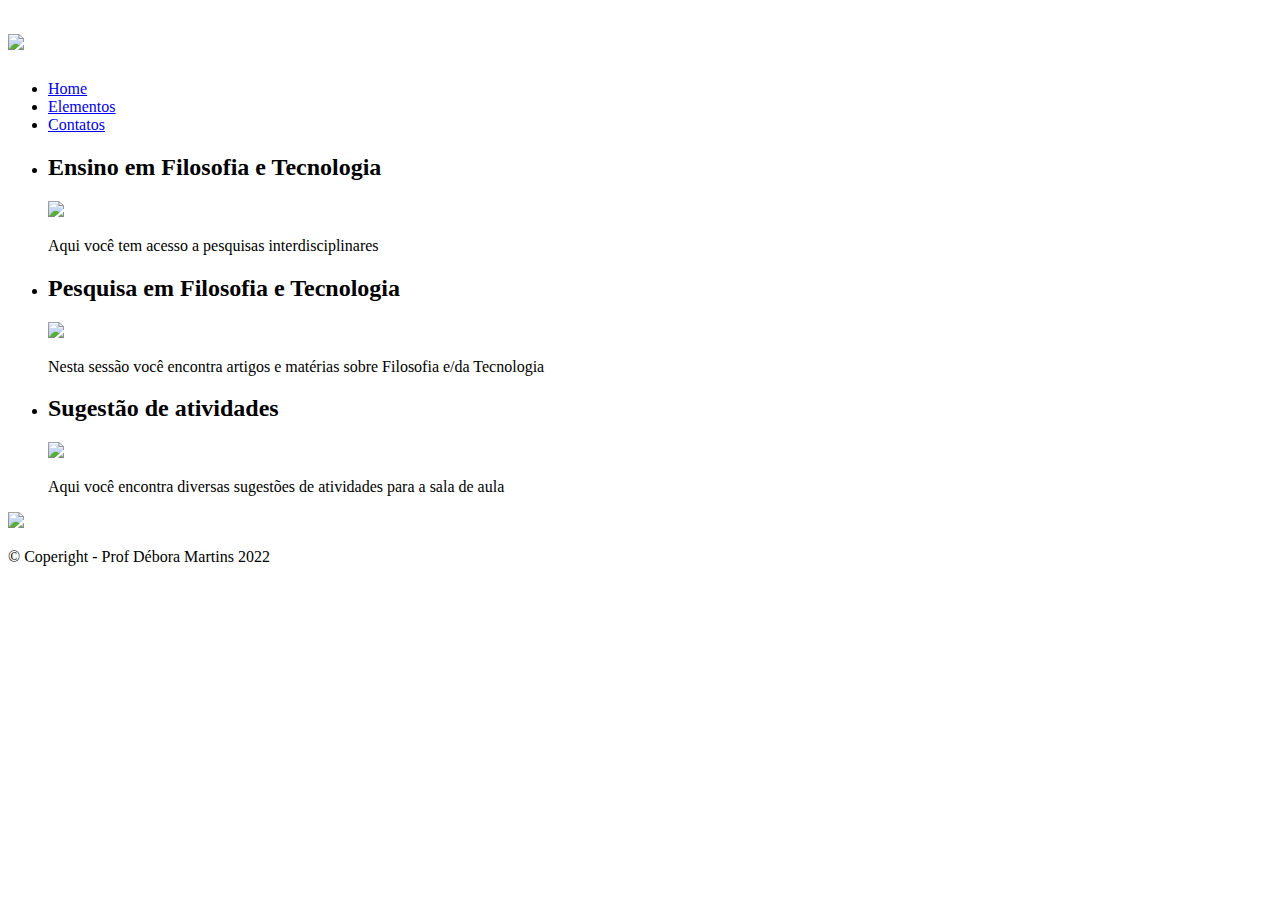
==== elementos.html @ 3b388ba4 "Elementos" ====
<!DOCTYPEhtml>
<html lange="pt-br">
	<head>
		<meta charset="UTF-8">
		<title>Elementos - Prof Débora Martins</title>

		<link rel="stylesheet" href="reset.css">
		<link rel="stylesheet" href="style.css">

	</head>

	<body>
		<header>
			<div class="caixa">
				<h1><img src="filoetec.jpg"</img></h1>

				<nav>
					<ul>
					<li><a href="index.html">Home</a></li>
					<li><a href="elementos.html">Elementos</a></li>
					<li><a href="contatos.html">Contatos</a></li>
				</ul>
				</nav>
			 </div>

		</header>
		<main>
			<ul class="produtos">
				<li>
					<h2>Ensino em Filosofia e Tecnologia</h2>
					<img src="filoetec1.jpg" class="filoetec1"></img>
					<p class="produto-descricao">Aqui você tem acesso a pesquisas interdisciplinares</p>
				
				</li>
				<li>
					<h2>Pesquisa em Filosofia e Tecnologia</h2>
					<img src="filoetec3.jpg"></img>
					<p class="produto-descricao">Nesta sessão você encontra artigos e matérias sobre Filosofia e/da Tecnologia</p>
				</li>
				<li>
					<h2>Sugestão de atividades</h2>
					<img src="filoetec2.png"></img>
					<p class="produto-descricao">Aqui você encontra diversas sugestões de atividades para a sala de aula</p>
				</li>
				
			</ul>
		</main>

		<footer>
			<img src="filoetec4.jpg">
			<p class="coperight">&copy; Coperight - Prof Débora Martins 2022</p>
		</footer>
	</body>
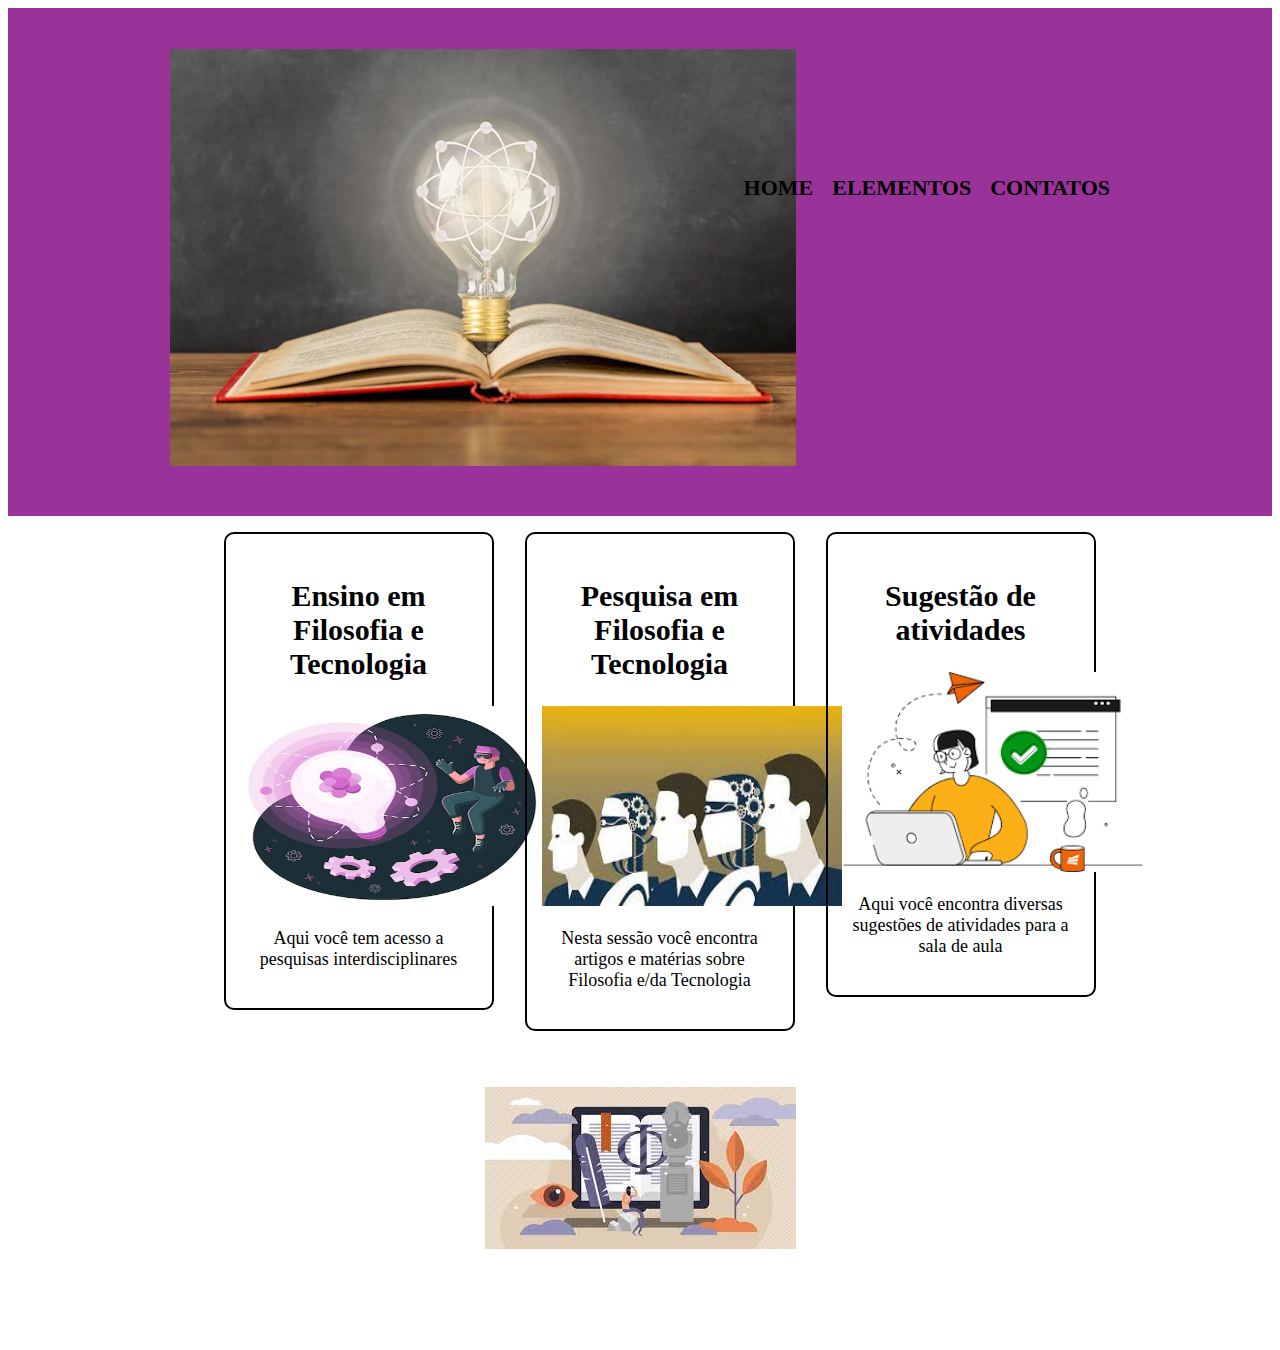
==== commit 0933e868: "alteração de imagens e atualizações" ====
--- a/elementos.html
+++ b/elementos.html
@@ -1,53 +1,53 @@
-<!DOCTYPEhtml>
-<html lange="pt-br">
-	<head>
-		<meta charset="UTF-8">
-		<title>Elementos - Prof Débora Martins</title>
-
-		<link rel="stylesheet" href="reset.css">
-		<link rel="stylesheet" href="style.css">
-
-	</head>
-
-	<body>
-		<header>
-			<div class="caixa">
-				<h1><img src="filoetec.jpg"</img></h1>
-
-				<nav>
-					<ul>
-					<li><a href="index.html">Home</a></li>
-					<li><a href="elementos.html">Elementos</a></li>
-					<li><a href="contatos.html">Contatos</a></li>
-				</ul>
-				</nav>
-			 </div>
-
-		</header>
-		<main>
-			<ul class="produtos">
-				<li>
-					<h2>Ensino em Filosofia e Tecnologia</h2>
-					<img src="filoetec1.jpg" class="filoetec1"></img>
-					<p class="produto-descricao">Aqui você tem acesso a pesquisas interdisciplinares</p>
-				
-				</li>
-				<li>
-					<h2>Pesquisa em Filosofia e Tecnologia</h2>
-					<img src="filoetec3.jpg"></img>
-					<p class="produto-descricao">Nesta sessão você encontra artigos e matérias sobre Filosofia e/da Tecnologia</p>
-				</li>
-				<li>
-					<h2>Sugestão de atividades</h2>
-					<img src="filoetec2.png"></img>
-					<p class="produto-descricao">Aqui você encontra diversas sugestões de atividades para a sala de aula</p>
-				</li>
-				
-			</ul>
-		</main>
-
-		<footer>
-			<img src="filoetec4.jpg">
-			<p class="coperight">&copy; Coperight - Prof Débora Martins 2022</p>
-		</footer>
-	</body>
+<!DOCTYPEhtml>
+<html lange="pt-br">
+	<head>
+		<meta charset="UTF-8">
+		<title>Elementos - Prof Débora Martins</title>
+
+		<link rel="stylesheet" href="reset.css">
+		<link rel="stylesheet" href="style.css">
+
+	</head>
+
+	<body>
+		<header>
+			<div class="caixa">
+				<h1><img src="filoetec.jpg"</img></h1>
+
+				<nav>
+					<ul>
+					<li><a href="index.html">Home</a></li>
+					<li><a href="elementos.html">Elementos</a></li>
+					<li><a href="contatos.html">Contatos</a></li>
+				</ul>
+				</nav>
+			 </div>
+
+		</header>
+		<main>
+			<ul class="produtos">
+				<li>
+					<h2>Ensino em Filosofia e Tecnologia</h2>
+					<img src="filoetec1.jpg" class="filoetec1"></img>
+					<p class="produto-descricao">Aqui você tem acesso a pesquisas interdisciplinares</p>
+				
+				</li>
+				<li>
+					<h2>Pesquisa em Filosofia e Tecnologia</h2>
+					<img src="filoetec3.jpg"></img>
+					<p class="produto-descricao">Nesta sessão você encontra artigos e matérias sobre Filosofia e/da Tecnologia</p>
+				</li>
+				<li>
+					<h2>Sugestão de atividades</h2>
+					<img src="filoetec2.png"></img>
+					<p class="produto-descricao">Aqui você encontra diversas sugestões de atividades para a sala de aula</p>
+				</li>
+				
+			</ul>
+		</main>
+
+		<footer>
+			<img src="filoetec4.jpg">
+			<p class="coperight">&copy; Coperight - Prof Débora Martins 2022</p>
+		</footer>
+	</body>--- a/style.css
+++ b/style.css
@@ -0,0 +1,120 @@
+header {
+	background: #993399;
+	padding: 20px 0;
+}
+
+.caixa {
+	position: relative;
+	width: 940px;
+	margin: 0 auto;
+}
+
+nav {
+	position: absolute;
+	top: 110px;
+	right: 0;
+}
+
+nav li {
+	display: inline;
+	margin: 0 0 0 15px
+}
+
+nav a {
+	text-transform: uppercase;
+	color: #000000;
+	font-weight: bold;
+	font-size: 22px;
+	text-decoration: none;
+}
+
+nav a:hover {
+	color: #C78C19;
+	text-decoration: underline;
+}
+
+}
+.produtos {
+    width: 940px;
+    margin: 0 auto;
+    padding: 50px 0;
+}
+
+.produtos li {
+    display: inline-block;
+    text-align: center;
+    width: 30%;
+    vertical-align: top;
+    margin: 0 1.5%;
+    padding: 20px 15px;
+    box-sizing: border-box;
+    border: 2px solid #000000;
+    border-radius: 10px;
+}
+ .produtos li:hover {
+ 	border-color:#C78C19;
+ }
+
+ .produtos li:hover h2 {
+ 	font-size: 34px
+ }
+
+ .produtos li:active {
+ 	border-color: #088C19;
+ }
+
+ .produtos img {
+ 	width: 300px;
+ 	height: 200px;
+ 	text-align: center;
+ }
+
+.produtos h2 {
+    font-size: 30px;
+    font-weight: bold;
+}
+
+.produto-descricao {
+    font-size: 18px;
+}
+
+.produto-preco {
+    font-size: 22px;
+    font-weight: bold;
+    margin-top: 10px;
+}
+
+footer {
+	text-align: center;
+	background: url(bg.jpg);
+	padding: 40px 0;
+}
+
+.coperight {
+	color: #FFFFFF;
+	font-size: 13px;
+	margin-top: 20px;
+
+}
+
+main {
+	width: 940px;
+	margin: 0 auto;
+}
+
+form {
+	margin: 40px 0;
+}
+
+form label {
+	display: block;
+	font-size: 20px;
+	margin: 0 0 10 px
+}
+
+form input {
+	display: block;
+	margin: 0 0 20px;
+	padding: 10px 25px;
+	width: 50%;
+}
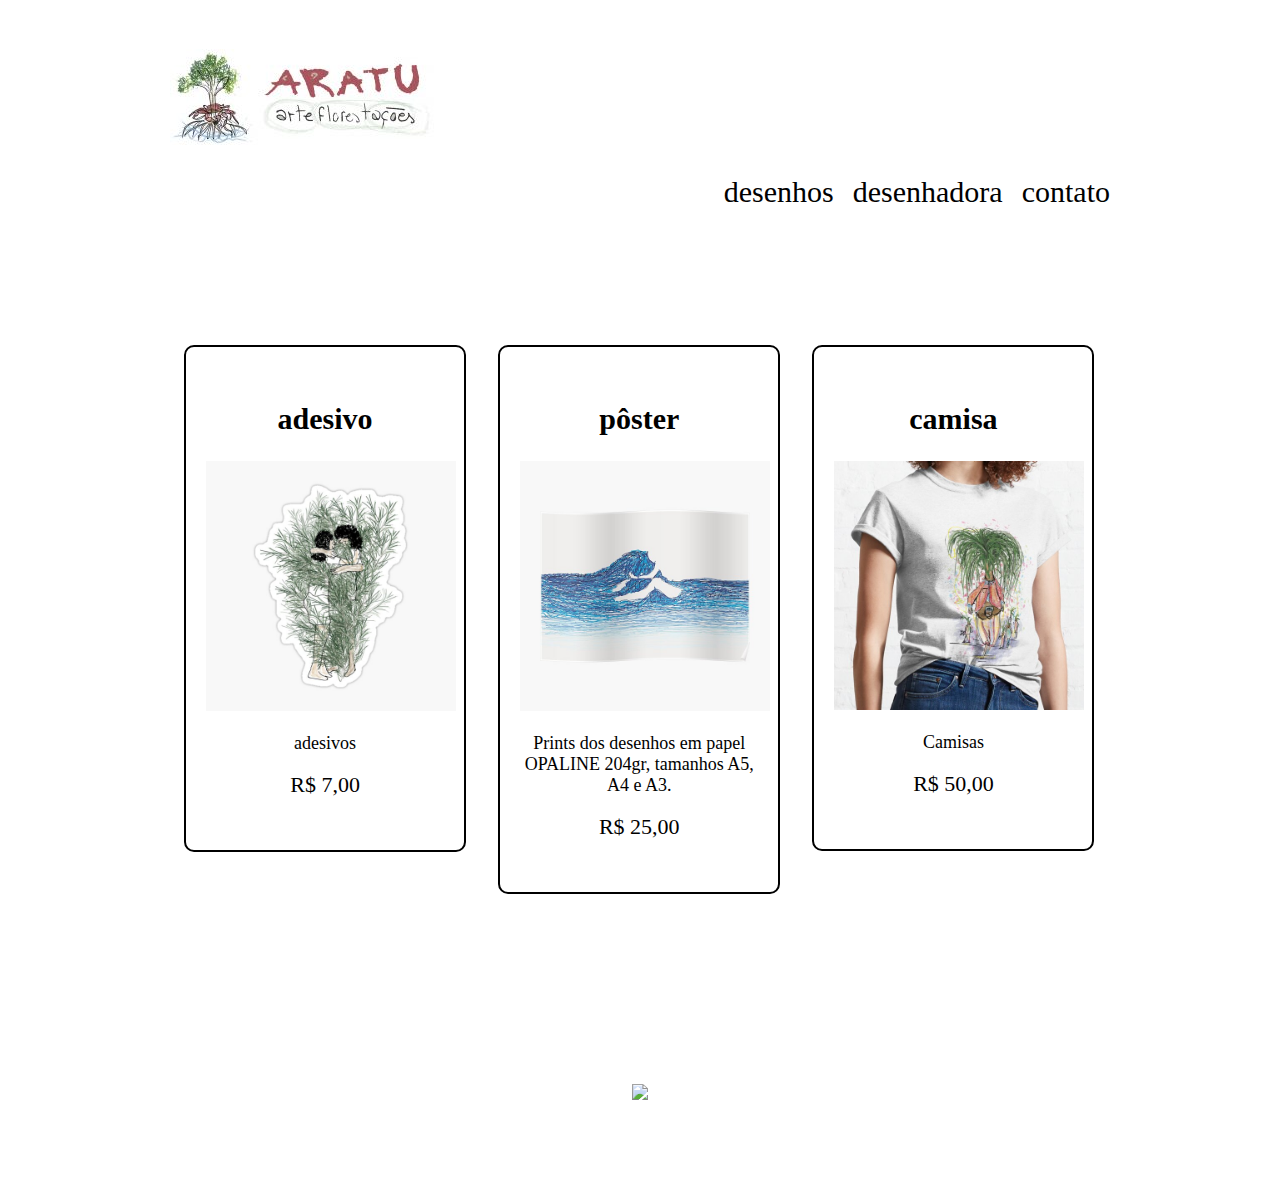
==== commit 713aab9b: "novos elementos e posições" ====
--- a/elementos.html
+++ b/elementos.html
@@ -1,53 +1,55 @@
-<!DOCTYPEhtml>
-<html lange="pt-br">
-	<head>
-		<meta charset="UTF-8">
-		<title>Elementos - Prof Débora Martins</title>
+<!DOCTYPE html>
+<html>
 
-		<link rel="stylesheet" href="reset.css">
-		<link rel="stylesheet" href="style.css">
+<head>
+	<meta charset="UTF-8">
+	<title>elementos</title>
+	<link rel="stylsheet" href="reset.css">
+	<link rel="stylesheet" href="elementos.css">
 
-	</head>
+</head>
 
-	<body>
-		<header>
-			<div class="caixa">
-				<h1><img src="filoetec.jpg"</img></h1>
+<body>
+	<header>
+		<div class="caixa">
+			<h1><img src="aratu3.jpg"></h1>
+			<nav>
+				<ul>
+					<li><a href="aratuartes.html">desenhos</a></li>
+					<li><a href="bio.html">desenhadora</a></li>
+					<li><a href="contato" .html>contato</a></li>
+				</ul>
+			</nav>
+		</div>
+	</header>
 
-				<nav>
-					<ul>
-					<li><a href="index.html">Home</a></li>
-					<li><a href="elementos.html">Elementos</a></li>
-					<li><a href="contatos.html">Contatos</a></li>
-				</ul>
-				</nav>
-			 </div>
+	<main>
+		<ul class="produtos">
+			<li>
+				<h2>adesivo</h2>
+				<img src="adesivo.jpg" class="itens">
+				<p class="produto-descricao">adesivos</p>
+				<p class="produto-preco">R$ 7,00</p>
+			</li>
+			<li>
+				<h2>pôster</h2>
+				<img src="poster.jpg" class="itens">
+				<p class="produto-descricao">Prints dos desenhos em papel OPALINE 204gr, tamanhos A5, A4 e A3.</p>
+				<p class="produto-preco">R$ 25,00</p>
+			</li>
+			<li>
+				<h2>camisa</h2>
+				<img src="camisa.jpg" class="itens">
+				<p class="produto-descricao">Camisas</p>
+				<p class="produto-preco">R$ 50,00</p>
+			</li>
+		</ul>
+	</main>
 
-		</header>
-		<main>
-			<ul class="produtos">
-				<li>
-					<h2>Ensino em Filosofia e Tecnologia</h2>
-					<img src="filoetec1.jpg" class="filoetec1"></img>
-					<p class="produto-descricao">Aqui você tem acesso a pesquisas interdisciplinares</p>
-				
-				</li>
-				<li>
-					<h2>Pesquisa em Filosofia e Tecnologia</h2>
-					<img src="filoetec3.jpg"></img>
-					<p class="produto-descricao">Nesta sessão você encontra artigos e matérias sobre Filosofia e/da Tecnologia</p>
-				</li>
-				<li>
-					<h2>Sugestão de atividades</h2>
-					<img src="filoetec2.png"></img>
-					<p class="produto-descricao">Aqui você encontra diversas sugestões de atividades para a sala de aula</p>
-				</li>
-				
-			</ul>
-		</main>
+	<footer>
+		<img src="logo-branco.png">
+		<p class="copyright">&copy; Copyright Barbearia Alura - 2019</p>
+	</footer>
+</body>
 
-		<footer>
-			<img src="filoetec4.jpg">
-			<p class="coperight">&copy; Coperight - Prof Débora Martins 2022</p>
-		</footer>
-	</body>+</html>--- a/elementos.css
+++ b/elementos.css
@@ -0,0 +1,103 @@
+header {
+	background: #white;
+	padding: 20px 0;
+}
+
+.caixa {
+	position: relative;
+	width: 940px;
+	margin: 0 auto;
+}
+
+nav {
+	position: absolute;
+	top: 110px;
+	right: 0;
+}
+
+nav li {
+	display: inline;
+	margin: 0 0 0 15px;
+}
+
+nav a {
+	font-family: cursive;
+	font-weight: lighter;
+	color: #000000;
+	font-weight: lighter;
+	font-size: 30px;
+	text-decoration: none;
+}
+
+.cabecalho {
+	font-family: cursive;
+	width: 25%;
+}
+
+nav a:hover {
+	color: #C78C19;
+	text-decoration: underline;
+}
+
+.produtos {
+	width: 940px;
+	margin: 0 auto;
+	padding: 150px 0;
+}
+
+.produtos li {
+	display: inline-block;
+	text-align: center;
+	width: 30%;
+	vertical-align: top;
+	margin: 0 1.5%;
+	padding: 30px 20px;
+	box-sizing: border-box;
+	border: 2px solid #000000;
+	border-radius: 10px;
+}
+
+.itens {
+	width: 250px;
+	align-items: center;
+}
+
+.produtos li:hover {
+	border-color: #C78C19;
+}
+
+.produtos li:active {
+	border-color: #088C19;
+}
+
+.produtos li:hover h2 {
+	font-size: 34px;
+}
+
+.produtos h2 {
+	font-size: 30px;
+	font-weight: bold;
+}
+
+.produto-descricao {
+	font-family: verdana;
+	font-size: 18px;
+}
+
+.produto-preco {
+	font-size: 22px;
+	font-weight: lighter;
+	margin-top: 10px;
+}
+
+footer {
+	text-align: center;
+	background: url("bg.jpg");
+	padding: 40px 0;
+}
+
+.copyright {
+	color: #FFFFFF;
+	font-size: 13px;
+	margin: 20px 0 0;
+}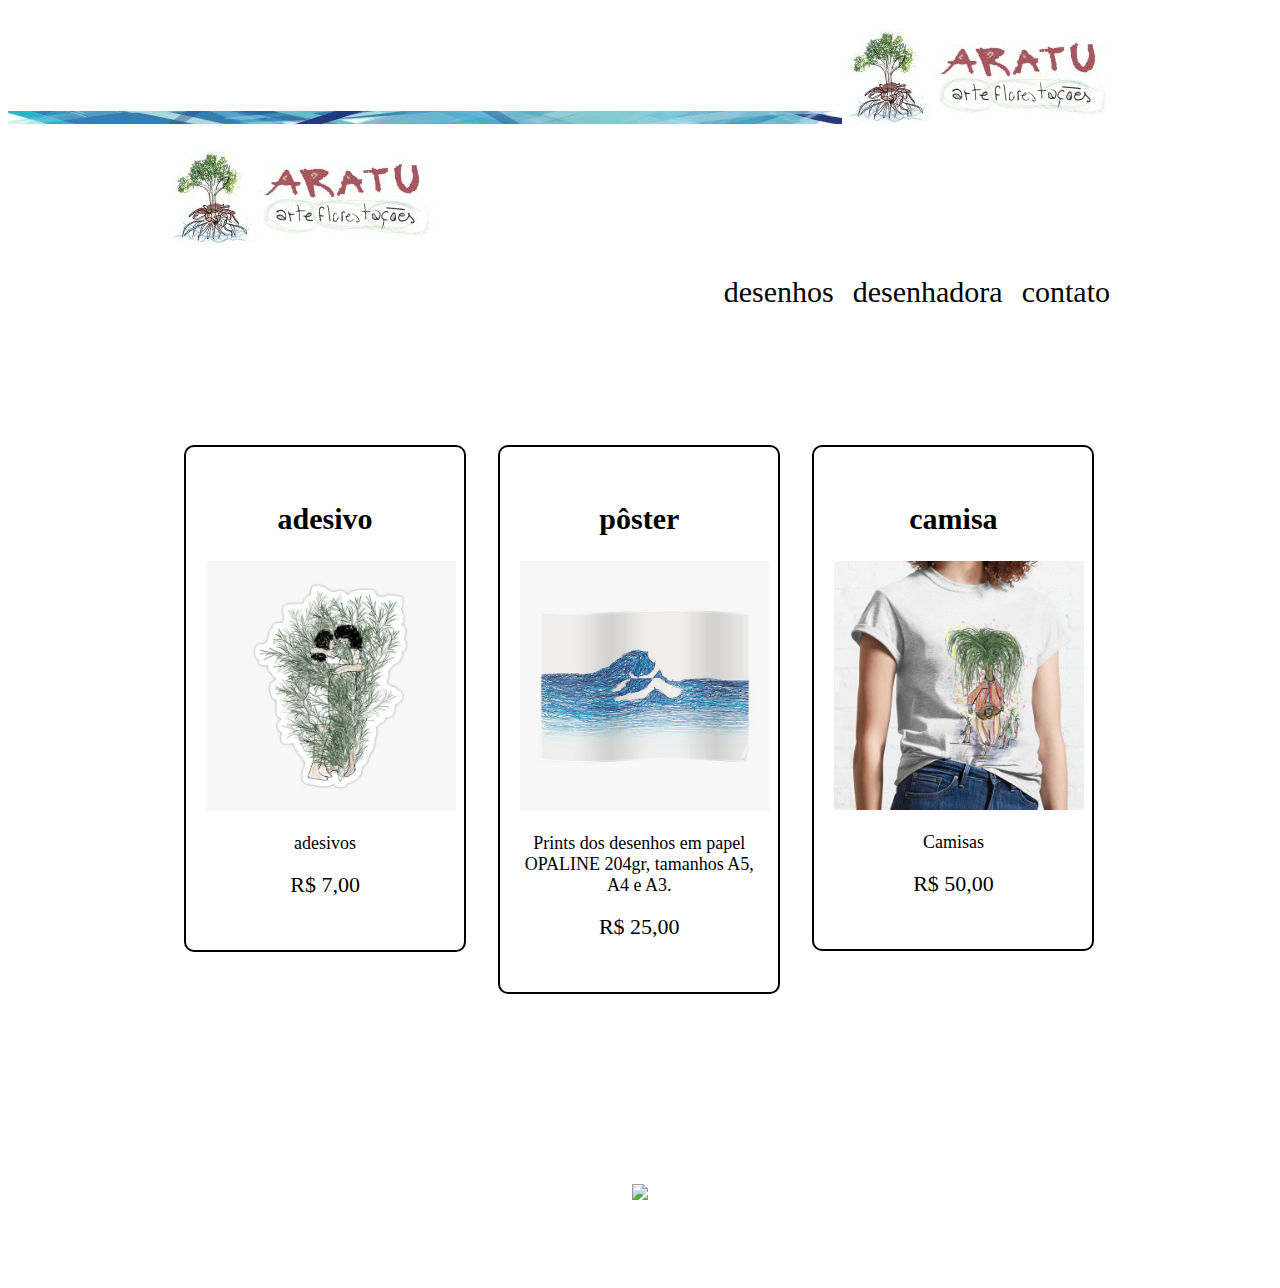
==== commit cdc44c69: "adicionei cabeçalho" ====
--- a/elementos.html
+++ b/elementos.html
@@ -11,6 +11,8 @@
 
 <body>
 	<header>
+		<img src="aratu4.jpg" id="ondas">
+		<img src="aratu3.jpg">
 		<div class="caixa">
 			<h1><img src="aratu3.jpg"></h1>
 			<nav>
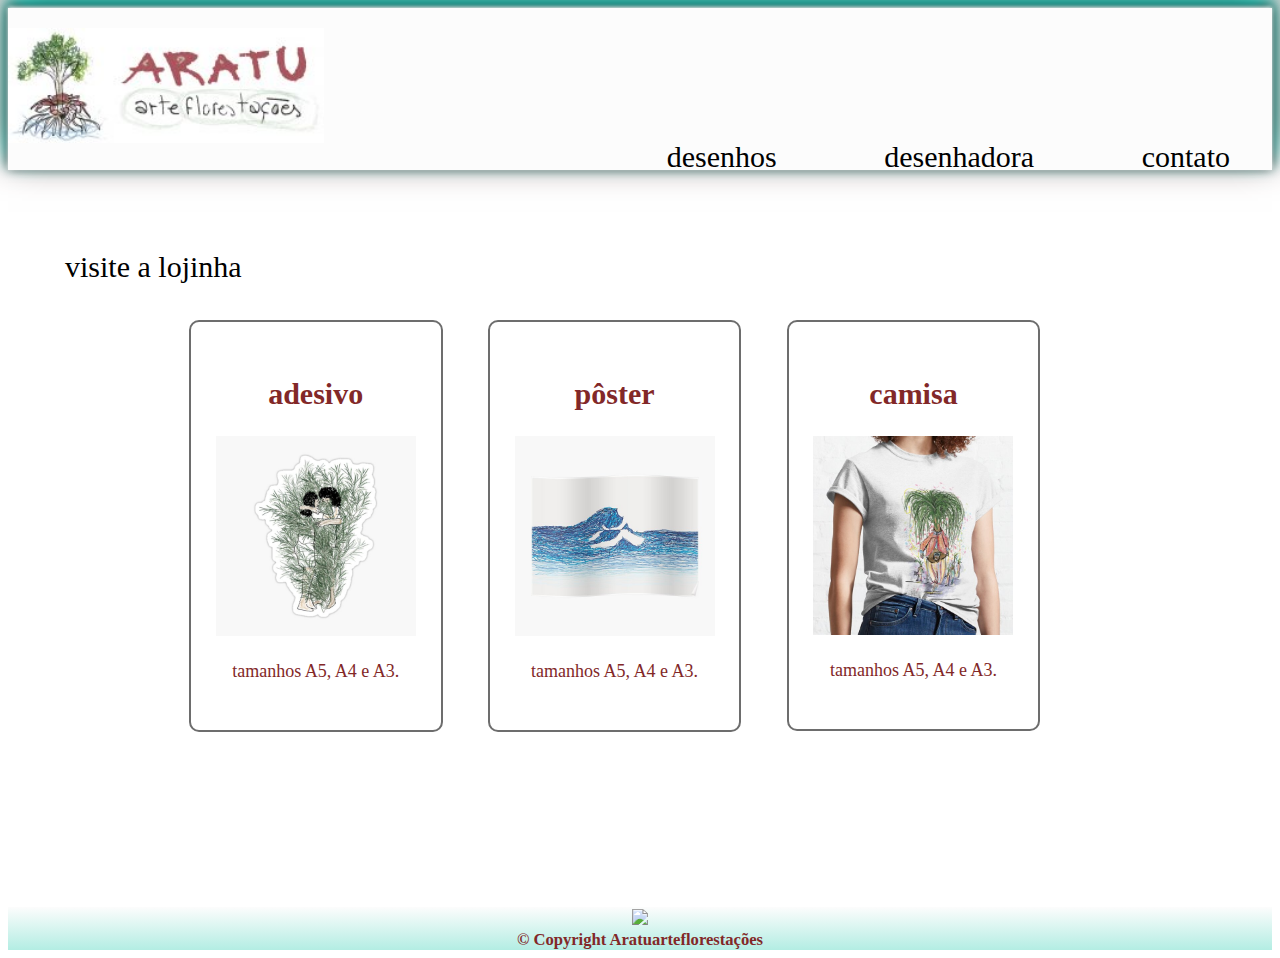
==== commit 21256ac9: "atualização responsividade e estilo" ====
--- a/elementos.html
+++ b/elementos.html
@@ -1,25 +1,24 @@
-<!DOCTYPE html>
-<html>
+<!DOCTYPEhtml>
+	<html lang="pt-br">
 
-<head>
-	<meta charset="UTF-8">
-	<title>elementos</title>
-	<link rel="stylsheet" href="reset.css">
-	<link rel="stylesheet" href="elementos.css">
+	<head>
 
-</head>
+		<meta charset="UTF-8">
+		<title>elementos</title>
+		<link rel="stylsheet" href="reset.css">
+		<link rel="stylesheet" href="style-elementos.css">
 
-<body>
-	<header>
-		<img src="aratu4.jpg" id="ondas">
-		<img src="aratu3.jpg">
-		<div class="caixa">
-			<h1><img src="aratu3.jpg"></h1>
-			<nav>
+	</head>
+
+	<header id="demoObject">
+		<div class="menu">
+			<img src="aratu3.jpg" id="aratu3" alt="logoaratu">
+
+			<nav class="elementos-menu">
 				<ul>
-					<li><a href="aratuartes.html">desenhos</a></li>
-					<li><a href="bio.html">desenhadora</a></li>
-					<li><a href="contato" .html>contato</a></li>
+					<li><a href="elementos.html">desenhos</a></li>
+					<li><a href="index.html">desenhadora</a></li>
+					<li><a href="contato.html">contato</a></li>
 				</ul>
 			</nav>
 		</div>
@@ -30,27 +29,27 @@
 			<li>
 				<h2>adesivo</h2>
 				<img src="adesivo.jpg" class="itens">
-				<p class="produto-descricao">adesivos</p>
-				<p class="produto-preco">R$ 7,00</p>
+				<p class="produto-descricao">tamanhos A5, A4 e A3.</p>
 			</li>
 			<li>
 				<h2>pôster</h2>
 				<img src="poster.jpg" class="itens">
-				<p class="produto-descricao">Prints dos desenhos em papel OPALINE 204gr, tamanhos A5, A4 e A3.</p>
-				<p class="produto-preco">R$ 25,00</p>
+				<p class="produto-descricao">tamanhos A5, A4 e A3.</p>				
 			</li>
 			<li>
 				<h2>camisa</h2>
 				<img src="camisa.jpg" class="itens">
-				<p class="produto-descricao">Camisas</p>
-				<p class="produto-preco">R$ 50,00</p>
+				<p class="produto-descricao">tamanhos A5, A4 e A3.</p>
 			</li>
+
 		</ul>
+		<nav class="lojinha">
+			<li><a href="https://www.redbubble.com/people/aratu/shop?asc=u">visite a lojinha</a></li>
 	</main>
 
 	<footer>
-		<img src="logo-branco.png">
-		<p class="copyright">&copy; Copyright Barbearia Alura - 2019</p>
+		<img src="aratu6.jpg" class="aratu6">
+		<h5 class="copright">&copy; Copyright Aratuarteflorestações</h5>
 	</footer>
 </body>
 
--- a/style-elementos.css
+++ b/style-elementos.css
@@ -0,0 +1,152 @@
+header {
+	padding: 20px 0;
+	font-family: cursive;
+	background-color: white;
+}
+body {
+	background-color: white;
+	font-size: 30px;
+	color: #822828;
+	text-align: left;
+}
+
+nav {
+	position: absolute;
+	top: 110px;
+	right: 0;
+}
+
+nav li {
+	display: inline;
+	margin: 0 50px;
+	padding: 100px 0;
+}
+
+nav a {
+	font-family: cursive;
+	font-weight: lighter;
+	color: #000000;
+	font-weight: lighter;
+	font-size: 30px;
+	text-decoration: none;
+}
+
+nav a:hover {
+	color: #25686e;
+	text-decoration: underline;
+}
+
+#aratu3 {
+	width:25%;
+}
+
+.produtos {
+	width: 940px;
+	margin: 0 auto;
+	padding: 150px 0;
+}
+
+.produtos li {
+	display: inline-block;
+	text-align: center;
+	width: 27%;
+	vertical-align: top;
+	margin: 0 2%;
+	padding: 30px 20px;
+	box-sizing: border-box;
+	border: 2px solid rgba(68, 68, 68, 0.779);
+	border-radius: 10px;
+}
+
+
+#demoObject {
+	-webkit-box-shadow: #FFF 0 -1px 4px, rgb(0, 255, 191) 0 -2px 10px, #ff8000 0 -10px 20px, red 0 -18px 40px, -43px 16px 5px 5px rgba(0,0,0,0); 
+	box-shadow: #FFF 0 -1px 4px, rgb(27, 27, 26) 0 -2px 10px, #00ffea 0 -10px 20px, rgb(73, 14, 14) 0 -18px 40px, -43px 16px 5px 5px rgba(0,0,0,0);
+	background: hsl(0, 0%, 99%);
+	}
+	
+	body#tinymce {
+	background: #FFFFFF
+	}
+	
+	nav elementos-menu {
+	position: absolute;
+	top: 110px;
+	right: 0;
+}
+
+nav li {
+	display: inline;
+	margin: 0 50px;
+	padding: 100px 0;
+}
+
+nav a {
+	font-family: cursive;
+	font-weight: lighter;
+	color: #000000;
+	font-weight: lighter;
+	font-size: 30px;
+	text-decoration: none;
+}
+
+nav a:hover {
+	color: #ffffff;
+	text-decoration: underline;
+}
+
+.itens {
+	width: 200px;
+	align-items: center;
+}
+
+.produtos li:hover {
+	color: #25686e;
+	font-size: 25px;
+}
+
+.produtos li:active {
+	border-color: #25686e;
+}
+
+.produtos li:hover h2 {
+	font-size: 34px;
+}
+
+.produtos h2 {
+	font-size: 30px;
+	font-weight: bold;
+}
+
+.produto-descricao {
+	font-family: verdana;
+	font-size: 18px;
+}
+
+.produto-preco {
+	font-size: 22px;
+	font-weight: lighter;
+	margin-top: 10px;
+}
+
+.aratu5 {
+	width: 100%;
+	display: block;
+}
+footer {
+	text-align: center;
+    font-size: 20px;
+    margin-bottom: 6px;
+	background: linear-gradient(hsl(0, 0%, 99%), rgb(179, 237, 227));
+	margin: 25px 0 0 0;
+}
+
+h5 {
+	margin: 0 0 0 0;
+}
+
+.lojinha {
+	position: absolute;
+	top: 250px;
+	left: 15px;
+}